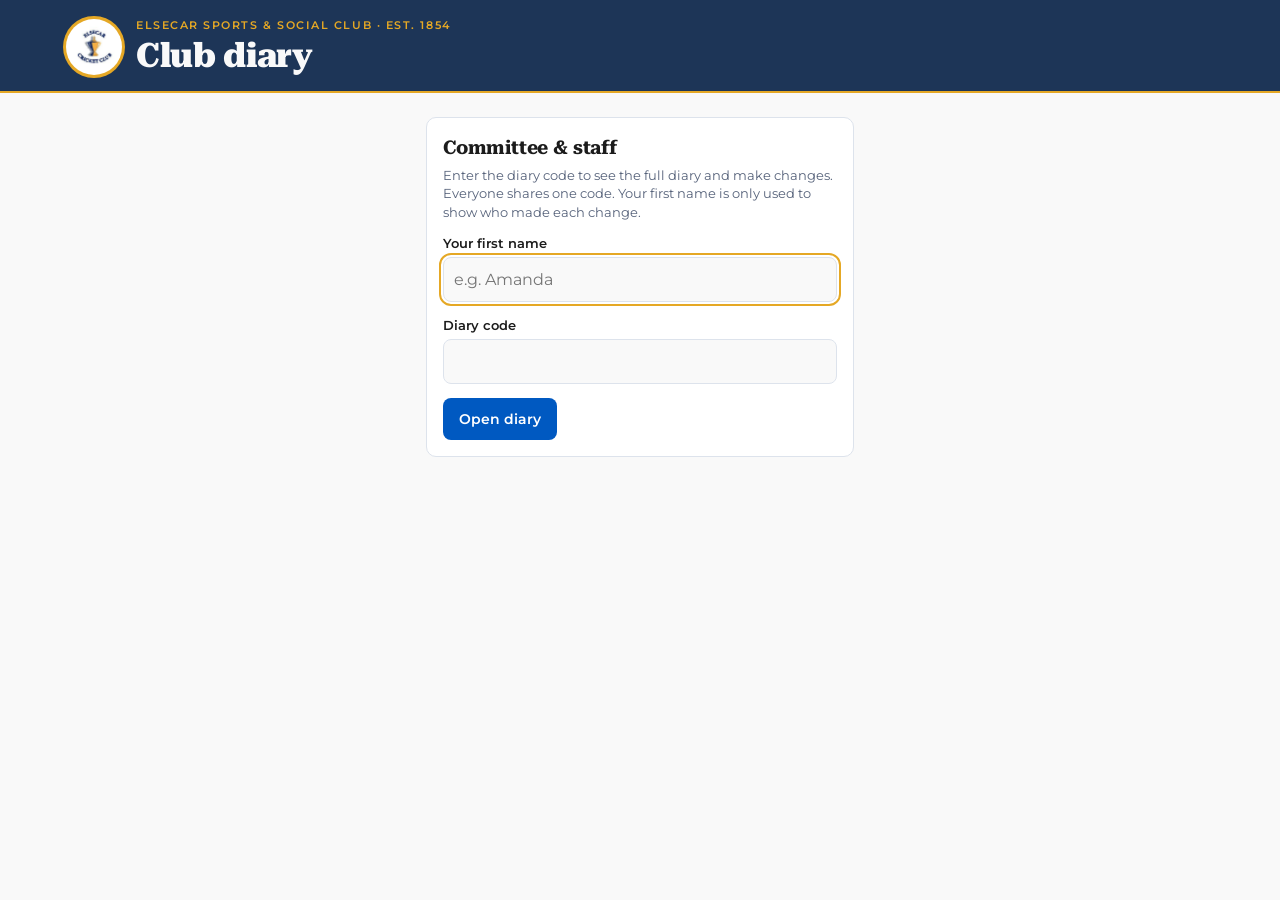
==== committee.html @ de5e8c98 "Elsecar club diary: committee page (stage 2) and Apps Script backend (stage 1) Co-Authored-By: Claud" ====
<!doctype html>
<html lang="en-GB">
<head>
<meta charset="utf-8">
<meta name="viewport" content="width=device-width,initial-scale=1,viewport-fit=cover">
<title>Elsecar Club Diary: Committee</title>
<meta name="robots" content="noindex,nofollow">
<meta name="theme-color" content="#1d3557">
<meta name="apple-mobile-web-app-capable" content="yes">
<meta name="mobile-web-app-capable" content="yes">
<meta name="apple-mobile-web-app-title" content="Club Diary">
<link rel="apple-touch-icon" href="logo.jpg">
<link rel="icon" href="logo.jpg">
<link rel="preconnect" href="https://fonts.googleapis.com">
<link rel="preconnect" href="https://fonts.gstatic.com" crossorigin>
<link rel="stylesheet" href="https://fonts.googleapis.com/css2?family=Montserrat:wght@400;500;600;700&family=Roboto+Serif:opsz,wght@8..144,700;8..144,800&display=swap">
<link rel="stylesheet" href="committee.css?v=1">
</head>
<body>

<div class="demobar" id="demoBar" hidden>
  <div class="wrap"><b>DEMO MODE.</b> Sample events only. Nothing here is saved to the real club diary, and it resets when you refresh. Use the code <b>demo</b>.</div>
</div>

<header class="band">
  <div class="wrap">
    <div class="crest">
      <img class="logo" src="logo.jpg" alt="Elsecar Cricket Club crest" width="64" height="64">
      <div>
        <div class="eyebrow">Elsecar Sports &amp; Social Club · Est. 1854</div>
        <h1>Club diary</h1>
      </div>
    </div>
    <div class="who" id="who"></div>
  </div>
</header>

<!-- Sign in -->
<section id="signin" hidden>
  <div class="wrap narrow">
    <div class="card">
      <h2>Committee &amp; staff</h2>
      <p class="hint">Enter the diary code to see the full diary and make changes. Everyone shares one code. Your first name is only used to show who made each change.</p>
      <form id="signinForm" class="stack" autocomplete="off">
        <div class="f"><label for="inName">Your first name</label><input id="inName" maxlength="40" autocomplete="given-name" placeholder="e.g. Amanda" required></div>
        <div class="f"><label for="inCode">Diary code</label><input id="inCode" type="password" autocomplete="off" autocapitalize="none" spellcheck="false" required></div>
        <p class="err" id="inErr" role="alert" hidden></p>
        <div class="row"><button class="btn" type="submit" id="inGo">Open diary</button></div>
      </form>
    </div>
  </div>
</section>

<!-- Not connected yet -->
<section id="noBackend" hidden>
  <div class="wrap narrow">
    <div class="card">
      <h2>The diary isn't connected yet</h2>
      <p class="hint">The page is ready but it hasn't been given the address of the diary store. Pete needs to add it to <code>config.js</code>.</p>
      <p><a class="btn gold" href="?demo=1">Try the demo</a></p>
    </div>
  </div>
</section>

<!-- The diary -->
<div id="app" hidden>
  <div class="toolbar">
    <div class="wrap">
      <div class="monthnav" id="monthNav">
        <button class="iconbtn" id="prev" aria-label="Previous month"><svg width="16" height="16" viewBox="0 0 16 16" aria-hidden="true"><path d="M10 3 5 8l5 5" fill="none" stroke="currentColor" stroke-width="1.8"/></svg></button>
        <h2 id="monthLabel" aria-live="polite"></h2>
        <button class="iconbtn" id="next" aria-label="Next month"><svg width="16" height="16" viewBox="0 0 16 16" aria-hidden="true"><path d="m6 3 5 5-5 5" fill="none" stroke="currentColor" stroke-width="1.8"/></svg></button>
        <button class="ghost" id="todayBtn">Today</button>
      </div>
      <h2 id="listLabel" class="listlabel" hidden>Coming up (next 3 months)</h2>
      <div class="row">
        <div class="seg" role="group" aria-label="View">
          <button id="vMonth" aria-pressed="true">Month</button>
          <button id="vList" aria-pressed="false">List</button>
        </div>
        <button class="btn gold" id="addBtn">+ Add</button>
      </div>
    </div>
    <div class="wrap"><div class="legend" id="legend"></div></div>
  </div>

  <main>
    <div class="wrap grid2">
      <div id="mainCol">
        <p class="err banner" id="loadErr" role="alert" hidden></p>
        <section class="cal" id="calBox" aria-label="Month calendar">
          <div class="dow"><div>Mon</div><div>Tue</div><div>Wed</div><div>Thu</div><div>Fri</div><div>Sat</div><div>Sun</div></div>
          <div class="grid" id="grid"></div>
        </section>
        <section id="listBox" aria-label="Upcoming list" hidden></section>
      </div>
      <aside id="side"></aside>
    </div>
  </main>

  <footer><div class="wrap">Fixtures from Play-Cricket arrive in a later update. <!-- STAGE 4: Play-Cricket fixtures appear as read-only items already (see src in committee.js). --></div></footer>
</div>

<div id="modalRoot"></div>
<div id="toastRoot" aria-live="polite"></div>

<script src="config.js?v=1"></script>
<script src="committee.js?v=1"></script>
</body>
</html>
---- committee.css ----
/* Elsecar Club Diary, committee view.
   Brand: navy #1d3557, gold #E5A825, amber #E8A050, site blue #0059C1.
   Headings Roboto Serif 800, body Montserrat. */
:root{
  --bg:#F9F9F9; --surface:#FFFFFF; --sunk:#EFF2F7; --ink:#1C1C1C; --muted:#56627A; --line:#DDE3EC;
  --hdr:#1d3557; --hdr-ink:#F9F9F9; --gold:#E5A825; --gold-ink:#1d3557; --gold-soft:#FBEFCF;
  --c-room:#E5A825; --c-club:#0059C1; --c-meet:#1d3557; --c-staff:#E8A050; --c-cricket:#c0392b;
  --ok:#2E7D4F; --warn:#B8650F; --bad:#c0392b;
  --display:"Roboto Serif", Georgia, "Times New Roman", serif;
  --body:"Montserrat", system-ui, -apple-system, "Segoe UI", sans-serif;
  --r:10px;
}
@media (prefers-color-scheme: dark){:root{
  --bg:#050b1f; --surface:#0a1a3d; --sunk:#10244D; --ink:#F9F9F9; --muted:#9db3d9; --line:#1F3462;
  --gold-ink:#050b1f; --gold-soft:#3A2F14;
  --c-club:#6ec6ff; --c-meet:#9db3d9; --c-cricket:#ff5e5e;
  --ok:#5BB37F; --warn:#E8A050; --bad:#ff5e5e; color-scheme:dark}}

*{box-sizing:border-box}
html{-webkit-text-size-adjust:100%}
body{margin:0;background:var(--bg);color:var(--ink);font-family:var(--body);font-size:15px;line-height:1.45}
button,input,select,textarea{font:inherit;color:inherit}
button{cursor:pointer}
[hidden]{display:none!important}
:focus-visible{outline:2px solid var(--gold);outline-offset:2px}
a{color:var(--c-club)}
code{background:var(--sunk);padding:1px 5px;border-radius:4px}
.wrap{max-width:1180px;margin:0 auto;padding-left:max(16px,env(safe-area-inset-left,0px));padding-right:max(16px,env(safe-area-inset-right,0px))}
.wrap.narrow{max-width:460px;padding-block:24px}

.demobar{background:var(--gold);color:#1d3557;font-size:13px;padding-block:8px;position:sticky;top:0;z-index:40;padding-top:max(8px,env(safe-area-inset-top,0px))}

header.band{background:var(--hdr);color:var(--hdr-ink);border-bottom:2px solid var(--gold)}
header.band .wrap{display:flex;flex-wrap:wrap;align-items:flex-end;justify-content:space-between;gap:12px;padding-block:18px 16px}
.crest{display:flex;align-items:center;gap:14px}
.logo{width:56px;height:56px;border-radius:50%;background:#fff;object-fit:cover;flex:none;box-shadow:0 0 0 3px var(--gold)}
.eyebrow{font-size:11px;letter-spacing:.14em;text-transform:uppercase;color:var(--gold);font-weight:600}
h1{font-family:var(--display);font-weight:800;letter-spacing:-.01em;font-size:clamp(24px,3.6vw,34px);margin:2px 0 0;line-height:1.15}
h2,h3{font-family:var(--display);font-weight:700;letter-spacing:-.01em}
.who{font-size:13px;display:flex;align-items:center;gap:8px;flex-wrap:wrap}
.pill{background:rgba(255,255,255,.12);border:1px solid rgba(255,255,255,.22);border-radius:999px;padding:5px 12px;color:var(--hdr-ink);font-size:13px;font-weight:600}

.toolbar .wrap{display:flex;flex-wrap:wrap;gap:10px;align-items:center;justify-content:space-between;padding-block:14px 4px}
.toolbar .wrap + .wrap{padding-block:4px 8px}
.monthnav{display:flex;align-items:center;gap:6px}
.monthnav h2,.listlabel{font-size:22px;margin:0 6px;min-width:170px}
.listlabel{min-width:0}
.iconbtn{width:40px;height:40px;border-radius:50%;border:1px solid var(--line);background:var(--surface);display:grid;place-items:center;flex:none}
.iconbtn:hover{border-color:var(--muted)}
.ghost{border:1px solid var(--line);background:var(--surface);border-radius:999px;padding:8px 14px;font-size:13px;font-weight:600}
.seg{display:inline-flex;background:var(--surface);border:1px solid var(--line);border-radius:999px;padding:3px}
.seg button{border:0;background:none;padding:6px 14px;border-radius:999px;font-size:13px;font-weight:600;color:var(--muted)}
.seg button[aria-pressed="true"]{background:var(--hdr);color:var(--hdr-ink)}
.legend{display:flex;flex-wrap:wrap;gap:6px}
.chip{display:inline-flex;align-items:center;gap:6px;border:1px solid var(--line);background:var(--surface);border-radius:999px;padding:6px 11px;font-size:13px}
.chip i{width:9px;height:9px;border-radius:50%;background:var(--c)}
.chip[aria-pressed="false"]{opacity:.5}
.chip[aria-pressed="false"] i{background:transparent;box-shadow:inset 0 0 0 1.5px var(--c)}

.grid2{display:grid;grid-template-columns:minmax(0,1fr) 340px;gap:20px;padding-block:6px 40px;align-items:start}
@media (max-width:900px){.grid2{grid-template-columns:minmax(0,1fr)}}

.cal{background:var(--surface);border:1px solid var(--line);border-radius:var(--r);overflow:hidden}
.dow,.grid{display:grid;grid-template-columns:repeat(7,minmax(0,1fr))}
.dow div{padding:8px 10px;font-size:12px;letter-spacing:.08em;text-transform:uppercase;color:var(--muted);font-weight:600;border-bottom:1px solid var(--line)}
.day{min-height:104px;border:0;border-right:1px solid var(--line);border-bottom:1px solid var(--line);padding:6px 6px 8px;display:flex;flex-direction:column;gap:3px;background:none;text-align:left;min-width:0}
.day:nth-child(7n){border-right:0}
.day.out{background:var(--sunk);color:var(--muted)}
.day:hover{background:var(--sunk)}
.day.sel{box-shadow:inset 0 0 0 2px var(--gold)}
.num{font-size:13px;font-weight:600;font-variant-numeric:tabular-nums}
.day.today .num b{background:var(--hdr);color:var(--hdr-ink);border-radius:999px;padding:1px 7px}
.num b{font-weight:600}
.evs{display:flex;flex-direction:column;gap:3px;min-width:0}
.ev{display:block;font-size:12px;line-height:1.3;border-radius:5px;padding:2px 6px;background:color-mix(in srgb,var(--c) 14%,transparent);border-left:3px solid var(--c);white-space:nowrap;overflow:hidden;text-overflow:ellipsis}
.ev .t{font-variant-numeric:tabular-nums;color:var(--muted);margin-right:4px}
.more{font-size:11.5px;color:var(--muted);padding-left:4px}
@media (max-width:640px){
  .day{min-height:58px;padding:4px}
  .dow div{padding:6px 2px;font-size:10px;letter-spacing:.02em;text-align:center}
  .num{text-align:center}
  .evs{flex-direction:row;flex-wrap:wrap;gap:3px;justify-content:center}
  .ev{width:8px;height:8px;padding:0;border:0;border-radius:50%;background:var(--c);font-size:0}
  .more{display:none}
  .monthnav h2{font-size:19px;min-width:0}
  .listlabel{font-size:18px}
}

aside{display:flex;flex-direction:column;gap:14px;min-width:0}
.card{background:var(--surface);border:1px solid var(--line);border-radius:var(--r);padding:16px}
.card h2,.card h3{font-size:19px;margin:0 0 4px}
.sub,.hint{color:var(--muted);font-size:13px;margin:0 0 12px}
.btn{border:0;border-radius:8px;padding:11px 16px;font-weight:600;font-size:14px;background:var(--c-club);color:#fff;text-decoration:none;display:inline-block}
.btn.gold{background:var(--gold);color:var(--gold-ink)}
.btn.line{background:var(--surface);color:var(--ink);border:1px solid var(--line)}
.btn.small{padding:8px 12px;font-size:13px}
.btn.danger{background:var(--bad);color:#fff}
.btn:disabled{opacity:.6;cursor:wait}
.row{display:flex;gap:8px;flex-wrap:wrap;align-items:center}
.stack{display:flex;flex-direction:column;gap:14px}
.list{display:flex;flex-direction:column;gap:10px;margin:0;padding:0;list-style:none}
.item{display:grid;grid-template-columns:4px minmax(0,1fr);gap:10px;align-items:stretch}
.item .bar{border-radius:4px;background:var(--c)}
.item .ttl{font-weight:600;overflow-wrap:anywhere}
.item .meta{font-size:13px;color:var(--muted);font-variant-numeric:tabular-nums}
.item .note{font-size:13px;margin-top:2px;overflow-wrap:anywhere;white-space:pre-line}
.item button.linkish{background:none;border:0;padding:4px 0;text-align:left;width:100%;min-height:44px}
.item button.linkish:hover .ttl{text-decoration:underline}
.tag{display:inline-block;font-size:11px;font-weight:600;letter-spacing:.04em;text-transform:uppercase;padding:2px 7px;border-radius:999px;background:var(--sunk);color:var(--muted);margin-left:4px;vertical-align:1px}
.tag.pc{background:color-mix(in srgb,var(--c-cricket) 14%,transparent);color:var(--c-cricket)}
.empty{color:var(--muted);font-size:14px;margin:0}
.log{font-size:13px;color:var(--muted);display:flex;flex-direction:column;gap:6px;margin:0;padding:0;list-style:none}
.log b{color:var(--ink);font-weight:600}
.feed{font-family:ui-monospace,Menlo,Consolas,monospace;font-size:12px;background:var(--sunk);border-radius:6px;padding:8px 10px;word-break:break-all;user-select:all}

.listday{margin:0 0 16px}
.listday h3{font-size:16px;margin:0 0 8px;color:var(--muted)}
.listday.today h3{color:var(--ink)}
.listday .card{padding:12px 14px}

.banner{background:color-mix(in srgb,var(--bad) 10%,var(--surface));border:1px solid var(--bad);border-radius:8px;padding:10px 12px;margin:0 0 12px}
.loading{opacity:.55;transition:opacity .15s}

/* modal */
.scrim{position:fixed;inset:0;background:rgba(8,14,30,.55);display:grid;place-items:center;padding:16px;z-index:50}
.modal{background:var(--surface);color:var(--ink);border-radius:14px;width:min(560px,100%);max-height:calc(100dvh - 32px);overflow:auto;box-shadow:0 20px 60px rgba(0,0,0,.3)}
.modal header{padding:16px 20px 10px;display:flex;justify-content:space-between;gap:10px;align-items:flex-start;border-bottom:1px solid var(--line)}
.modal header h3{font-size:21px;margin:0}
.modal .body{padding:16px 20px 20px;display:flex;flex-direction:column;gap:14px}
.fgrid{display:grid;grid-template-columns:1fr 1fr;gap:12px}
@media (max-width:480px){.fgrid{grid-template-columns:1fr}.scrim{padding:8px}}
.f{display:flex;flex-direction:column;gap:4px;min-width:0}
.full{grid-column:1/-1}
label{font-size:13px;font-weight:600}
input,select,textarea{border:1px solid var(--line);background:var(--bg);border-radius:8px;padding:10px;width:100%;min-width:0;font-size:16px}
textarea{min-height:80px;resize:vertical}
.check{display:flex;gap:10px;align-items:flex-start;font-size:13px;font-weight:400}
.check input{width:20px;height:20px;margin-top:1px;flex:none}
.err{color:var(--bad);font-size:14px;margin:0;font-weight:500}
.toast{position:fixed;left:50%;bottom:calc(20px + env(safe-area-inset-bottom,0px));transform:translateX(-50%);background:var(--ink);color:var(--bg);padding:10px 16px;border-radius:999px;font-size:14px;z-index:60;max-width:calc(100vw - 32px);text-align:center}
footer{color:var(--muted);font-size:12.5px}
footer .wrap{padding-block:0 30px}
@media (prefers-reduced-motion:no-preference){.modal{animation:pop .18s ease-out}@keyframes pop{from{transform:translateY(8px);opacity:.6}}}
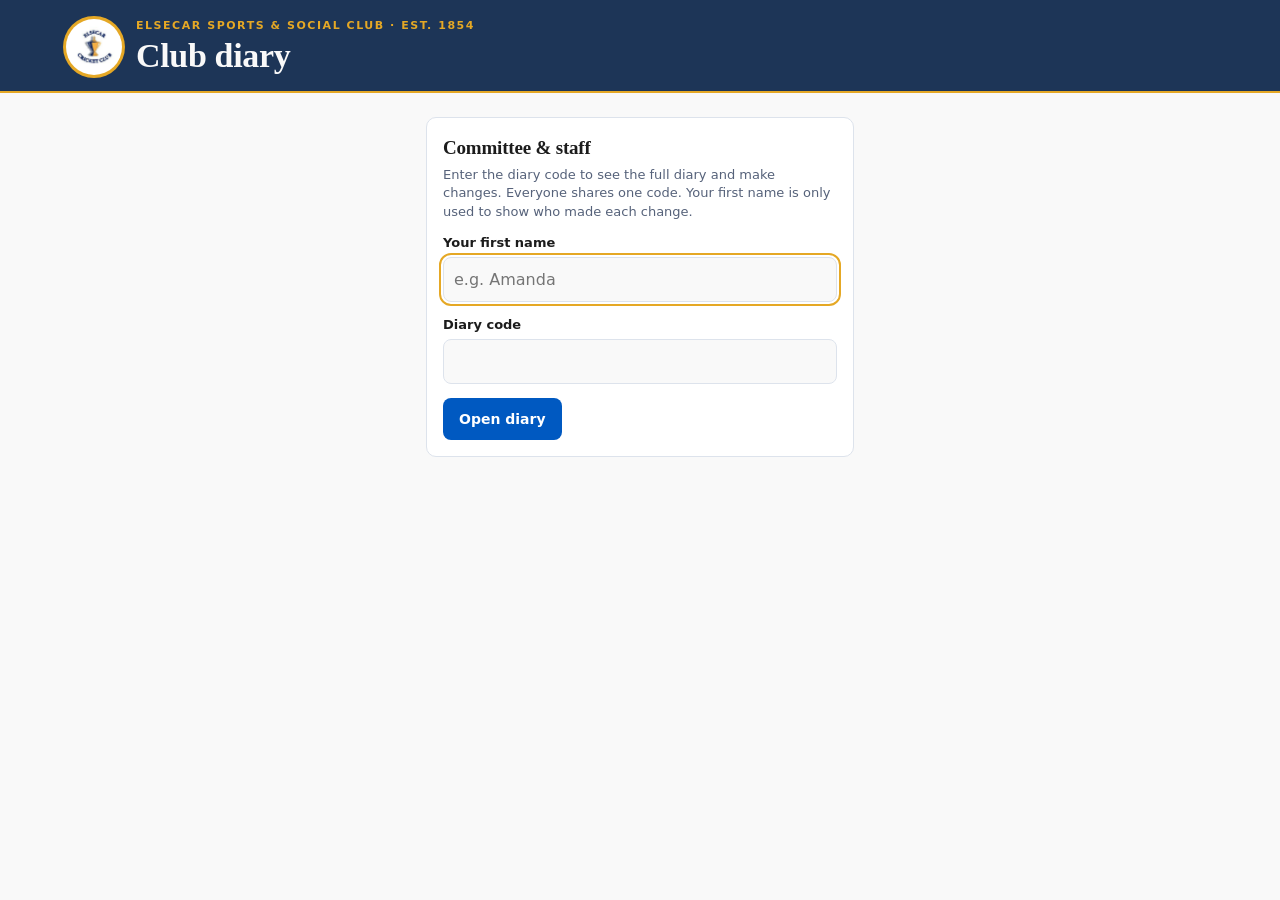
==== commit 6ce6483f: "Stage 3 review fixes: sessions, past requests, email failures, privacy, CSP - Morning-only room item" ====
--- a/committee.html
+++ b/committee.html
@@ -5,6 +5,7 @@
 <meta name="viewport" content="width=device-width,initial-scale=1,viewport-fit=cover">
 <title>Elsecar Club Diary: Committee</title>
 <meta name="robots" content="noindex,nofollow">
+<meta http-equiv="Content-Security-Policy" content="default-src 'self'; script-src 'self'; connect-src https://script.google.com https://script.googleusercontent.com; style-src 'self' https://fonts.googleapis.com; font-src https://fonts.gstatic.com; img-src 'self' data:; base-uri 'self'; form-action 'self'; object-src 'none'">
 <meta name="theme-color" content="#1d3557">
 <meta name="apple-mobile-web-app-capable" content="yes">
 <meta name="mobile-web-app-capable" content="yes">
@@ -14,12 +15,12 @@
 <link rel="preconnect" href="https://fonts.googleapis.com">
 <link rel="preconnect" href="https://fonts.gstatic.com" crossorigin>
 <link rel="stylesheet" href="https://fonts.googleapis.com/css2?family=Montserrat:wght@400;500;600;700&family=Roboto+Serif:opsz,wght@8..144,700;8..144,800&display=swap">
-<link rel="stylesheet" href="committee.css?v=1">
+<link rel="stylesheet" href="committee.css?v=3">
 </head>
 <body>
 
 <div class="demobar" id="demoBar" hidden>
-  <div class="wrap"><b>DEMO MODE.</b> Sample events only. Nothing here is saved to the real club diary, and it resets when you refresh. Use the code <b>demo</b>.</div>
+  <div class="wrap"><b>DEMO MODE.</b> Sample events only. Nothing here touches the real club diary. Use the code <b>demo</b>. Requests sent from the <a href="index.html?demo=1">public demo</a> in this browser appear here. <button type="button" class="linkbtn" id="demoReset">Reset the demo</button></div>
 </div>
 
 <header class="band">
@@ -105,6 +106,7 @@
 <div id="toastRoot" aria-live="polite"></div>
 
 <script src="config.js?v=1"></script>
-<script src="committee.js?v=1"></script>
+<script src="rules.js?v=2"></script>
+<script src="committee.js?v=3"></script>
 </body>
 </html>
--- a/committee.css
+++ b/committee.css
@@ -10,7 +10,7 @@
   --body:"Montserrat", system-ui, -apple-system, "Segoe UI", sans-serif;
   --r:10px;
 }
-@media (prefers-color-scheme: dark){:root{
+@media (prefers-color-scheme: dark){:root:not(.force-light){
   --bg:#050b1f; --surface:#0a1a3d; --sunk:#10244D; --ink:#F9F9F9; --muted:#9db3d9; --line:#1F3462;
   --gold-ink:#050b1f; --gold-soft:#3A2F14;
   --c-club:#6ec6ff; --c-meet:#9db3d9; --c-cricket:#ff5e5e;
@@ -141,3 +141,28 @@
 footer{color:var(--muted);font-size:12.5px}
 footer .wrap{padding-block:0 30px}
 @media (prefers-reduced-motion:no-preference){.modal{animation:pop .18s ease-out}@keyframes pop{from{transform:translateY(8px);opacity:.6}}}
+
+/* stage 3: function room requests and bookings */
+.demobar a,.linkbtn{color:#1d3557;font-weight:700;text-decoration:underline}
+.linkbtn{background:none;border:0;padding:0;font-size:inherit}
+.spread{justify-content:space-between}
+.tag.pend{background:var(--gold-soft);color:var(--warn)}
+.reqs{display:flex;flex-direction:column;gap:10px}
+.req{border:1px solid var(--line);border-radius:8px;padding:12px;display:flex;flex-direction:column;gap:6px;min-width:0}
+.req.clash{border-color:var(--warn)}
+.req .ttl{font-weight:600;overflow-wrap:anywhere}
+.req .meta{font-size:13px;color:var(--muted)}
+.req .note{font-size:13px;overflow-wrap:anywhere;white-space:pre-line}
+.req .row{margin-top:4px}
+.req summary{cursor:pointer;list-style-position:outside}
+.ref{font-size:11px;font-weight:600;color:var(--muted);margin-left:8px;font-variant-numeric:tabular-nums;letter-spacing:.03em}
+.contact{font-size:13.5px;display:flex;flex-direction:column;gap:2px;overflow-wrap:anywhere}
+.contact a{color:var(--c-club)}
+.warn{color:var(--warn);background:color-mix(in srgb,var(--warn) 10%,transparent);border-radius:6px;padding:6px 8px;font-size:13px;margin:0}
+.summary{background:var(--sunk);border-radius:8px;padding:12px 14px;display:flex;flex-direction:column;gap:2px;font-size:14px;overflow-wrap:anywhere}
+.does{margin:0;padding-left:20px;font-size:14px;display:flex;flex-direction:column;gap:4px}
+.mailbody{background:var(--sunk);border-radius:6px;padding:8px 10px;margin-top:6px}
+.attention{border:1px solid var(--bad);background:color-mix(in srgb,var(--bad) 8%,var(--surface));border-radius:8px;padding:10px 12px;margin:0 0 10px;font-size:13px}
+.attention b{color:var(--bad)}
+.attention p{margin:4px 0}
+.attention ul{margin:0;padding-left:18px}
